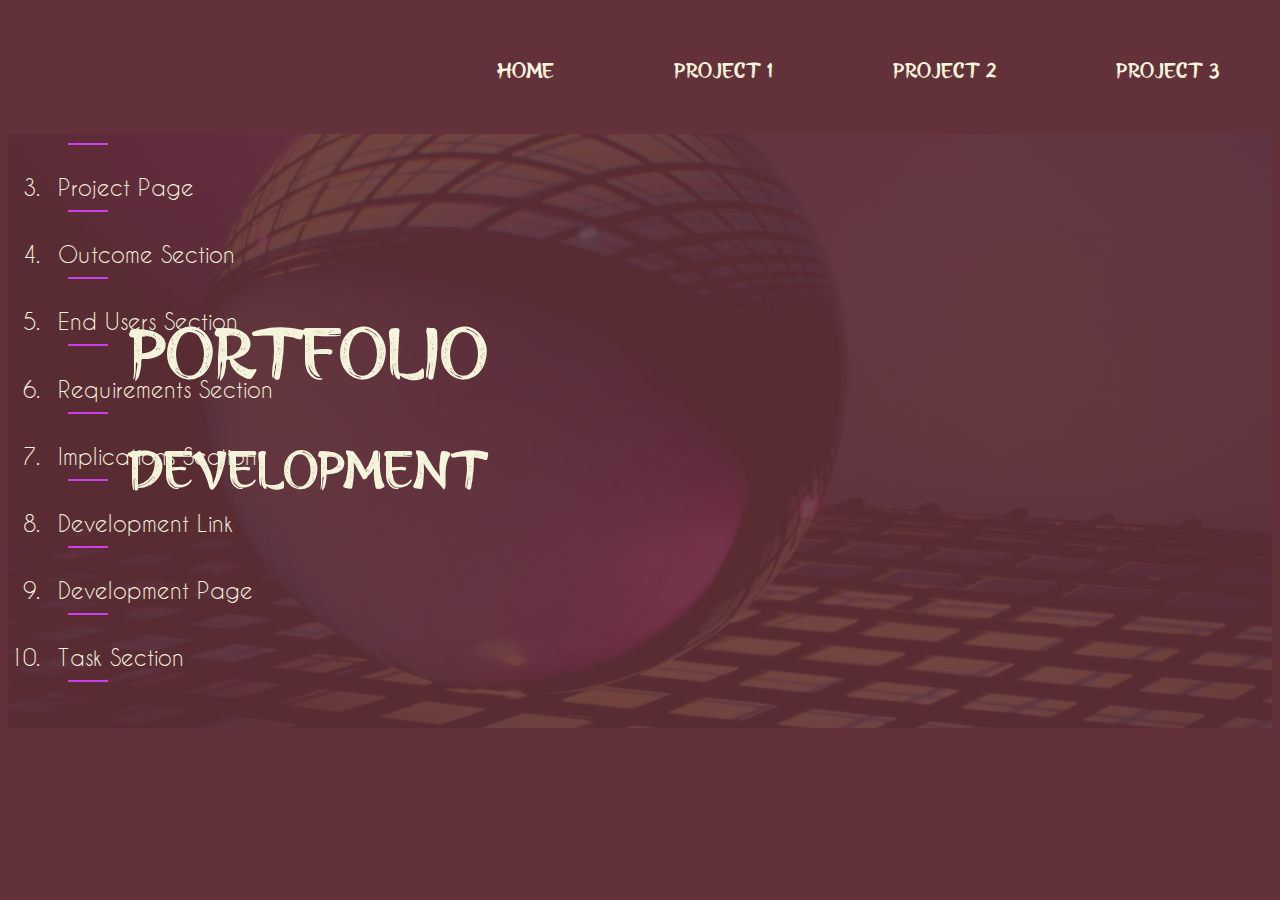
==== project1-development.html @ ae014c59 "new page" ====
<!DOCTYPE html>
<html lang="en">

<head>
    <meta charset="UTF-8">
    <meta name="viewport" content="width=device-width, initial-scale=1.0">
    <title>Project 1</title>
    <link rel="stylesheet" href="style.css"/>
</head>

<body>

    <header>
        <!-- ***** Navigation Bar ***** -->
        <div class="row">
            <nav class="nav" role="navigation">
                <ul class="nav__items">
                    <li class="nav__item"><a href="index.html" class="nav__link">Home</a></li>
                    <li class="nav__item"><a href="project1.html" class="nav__link">Project 1</a></li>
                    <li class="nav__item"><a href="project2.html" class="nav__link">Project 2</a></li>
                    <li class="nav__item"><a href="project3.html" class="nav__link">Project 3</a></li>
                </ul>
            </nav>
        </div>
    </header>

    <main>
        <!-- ***** Title ***** -->

    <div class="header">
        <div class="header__cover">
          <div class="split-box">
  
          <div class="header__text">
            <h1>Portfolio</h1>
            <h2>Development</h2>
          </div>
  
          <!-- ***** Contents ***** -->
  
          <div class="contents">
            <ol>
              <li><a href="#task-1" class="link__text">Wireframing</a></li>
              <li><a href="#task-2" class="link__text">Homepage</a></li>
              <li><a href="#task-3" class="link__text">Project Page</a></li>
              <li><a href="#task-4" class="link__text">Outcome Section</a></li>
              <li><a href="#task-5" class="link__text">End Users Section</a></li>
              <li><a href="#task-3" class="link__text">Requirements Section</a></li>
              <li><a href="#task-4" class="link__text">Implications Section</a></li>
              <li><a href="#task-5" class="link__text">Development Link</a></li>
              <li><a href="#task-5" class="link__text">Development Page</a></li>
              <li><a href="#task-5" class="link__text">Task Section</a></li>
            </ol>
          </div>
  
        </div>
        </div>
      </div>
    </main>


</body>

</html>
---- style.css ----
/* --------------------------------------- */
/* ----- Global Variables ----- */
/* --------------------------------------- */
:root {
    /* ----- font sizes ----- */
    --font-size-small: 18px;
    --font-size-normal: 22px;
    --font-size-medium: 28px;
    --font-size-medium-1: 36px;
    --font-size-large: 55px;
    --font-size-huge: 75px;

    /* ----- colours ----- */
    --primary: rgb(99,49,58);
    --primary-transparent: rgba(99,49,58, 0.9);
    --secondary: rgb(203, 64, 234);
    --text-colour: beige;

    --border-light: 1px solid beige;

    /* ----- padding ----- */
    --padding-small: 10px;
    --padding-normal: 20px;
    --padding-medium: 40px;
    --padding-huge: 80px;

    /* ----- container sizes ----- */
    --container-max-width: 1180px;
    --container-normal-width: 800px;
    --container-medium-width: 700px; 
    --container-small-width: 500px;
}

/* --------------------------------------- */
/* ----- Fonts ----- */
/* --------------------------------------- */

@font-face {
    font-family: 'Hiromisake';
    font-style: normal;
    font-weight: 1000;
    src: url('./fonts/HIROMISAKE.ttf');
}

@font-face {
    font-family: 'CaviarDreams';
    font-style: normal;
    font-weight: 1000;
    src: url('./fonts/CaviarDreams.ttf');
}

/* --------------------------------------- */
/* ----- Basic Setup ----- */
/* --------------------------------------- */

html {
    scroll-behavior: smooth;
}

body {
    background: var(--primary);
    color: var(--text-colour);
    font-family: 'CaviarDreams';
    font-size: var(--font-size-normal);
}

h1, h2, h3, header {
    font-family: 'Hiromisake';
}

h1 {
    font-size: var(--font-size-huge);
}

h2 {
    font-size: var(--font-size-large);
}

h3 {
    font-size: var(--font-size-medium-1);
}

header {
    position: fixed;
    left: 0;
    right: 0;
    font-size: var(--font-size-normal);
    background: var(--primary);
    z-index: 2;
}

section::after {
    content: '';
    display: block;
    height: 1px;
    background: var(--text-colour);
    margin: var(--padding-huge);
}

img {
    max-width: 100%;
    object-fit: contain;
}

/* --------------------------------------- */
/* ----- Buttons and Links ----- */
/* --------------------------------------- */

a {
    color: var(--secondary);
    transition: all .5s;
    outline: 2px solid transparent;
}

.link__text {
    position: relative;
    display: inline-block;
    padding: .6rem;
    color: inherit;
    text-decoration: none;
}

.link__text::after {
content: '';
display: block;
height: 2px;
width: var(--padding-medium);
background: var(--secondary);
margin: var(--padding-small);
}

.link__text:hover {
    color: var(--secondary);
    transform: scale(1.2);
}

/* --------------------------------------- */
/* ----- Navigation ----- */
/* --------------------------------------- */

.row {
    max-width: var(--container-max-width);
    margin: 0 auto;
}

.nav {  
    display: flex;
    justify-content: flex-end;
    padding: var(--padding-normal) 0;
}

.nav__items {
    display: flex;
    list-style: none;
}

.nav__item:not(:last-child) {
    margin-right: 100px;
}

.nav__link {
    position: relative;
    display: inline-block;
    padding: var(--padding-small);
    text-decoration: none;
    color: inherit;
    transition: all 0.5s;
}

.nav__link::after {
    content: '';
    position:absolute;
    bottom: 0;
    left: 0;
    right: 100%;
    display: inline-block;
    height: var(--padding-small);
    background: var(--text-colour);
    transition: all 0.25s;
}

.nav__link:hover {
    color: var(--secondary);
}

.nav__link:hover::after {
    right: 0;
    height: 2px;
    background: var(--secondary);
}

/* --------------------------------------- */
/* ----- Title ----- */
/* --------------------------------------- */

.header {
    background: url('./images/coding-ball.jpg');
    height: 80vh;
    background-size:cover;
    background-position: center;
    background-attachment: fixed; 
}

.header__cover {
    background-color: var(--primary-transparent);
    overflow: hidden;
    height: 100%;
}

.header__text {
    position: absolute;
    top: 30%;
    left: 10%;
}

/* --------------------------------------- */
/* ----- Final Outcome Section ----- */
/* --------------------------------------- */

.final__box {
    display: flex;
    align-items: center;
}

.final__text {
    flex: 0 0 45%;
    margin-right: var(--padding-medium);
}

.final__repo {
    height: var(--font-size-medium);
    width: var(--font-size-medium);
    margin-left: var(--padding-small);
    transition: all .3s;
}

.final__repo:hover {
    transform: scale(1.3);
}
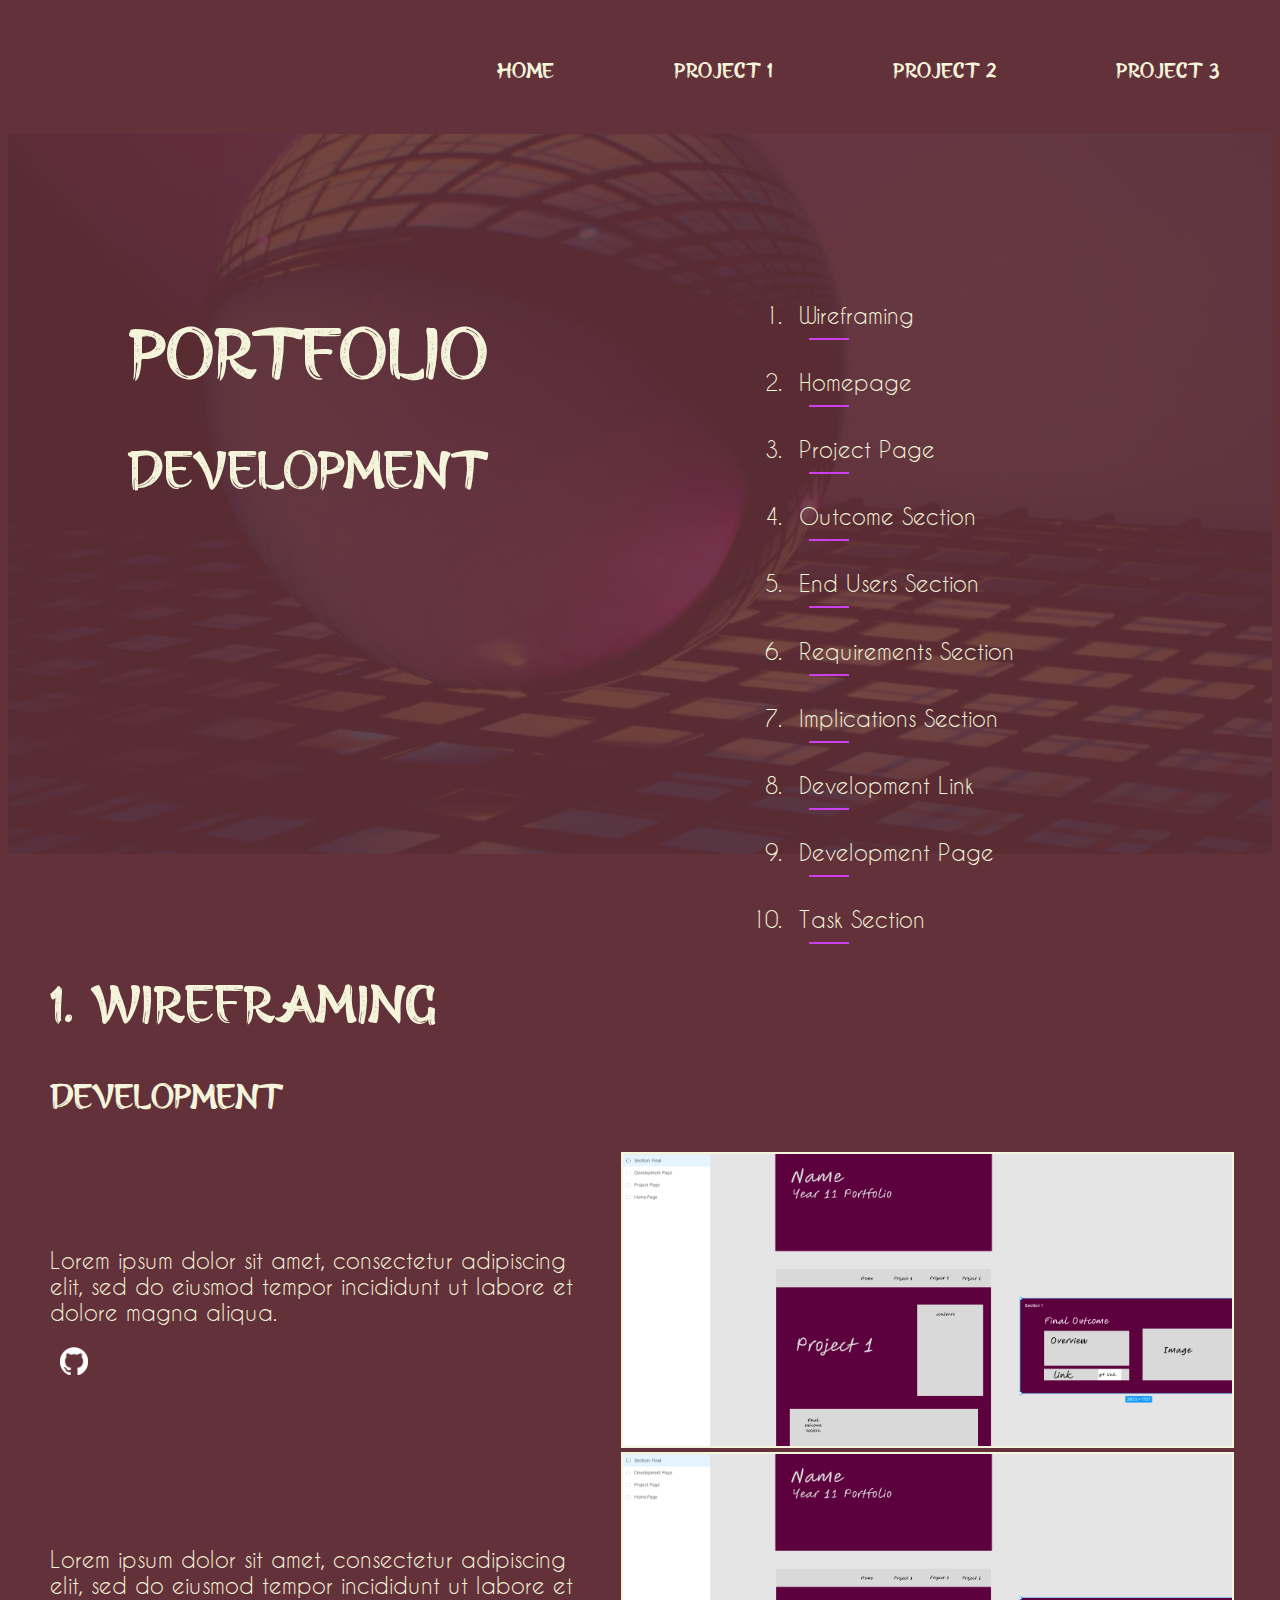
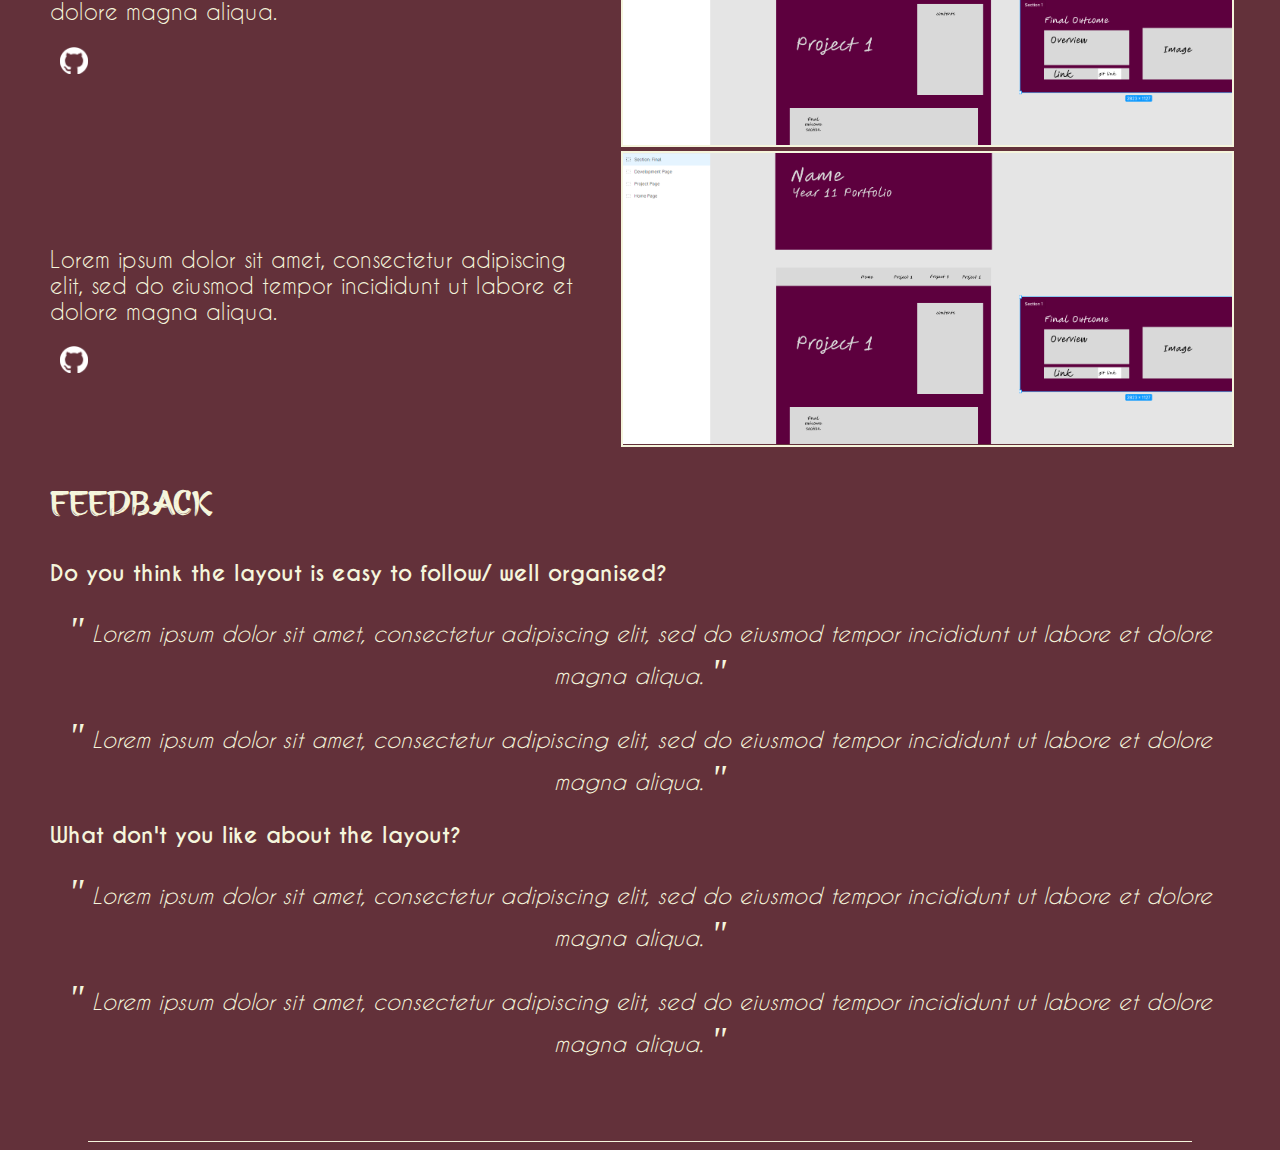
==== commit 37ede908: "task section" ====
--- a/project1-development.html
+++ b/project1-development.html
@@ -2,42 +2,42 @@
 <html lang="en">
 
 <head>
-    <meta charset="UTF-8">
-    <meta name="viewport" content="width=device-width, initial-scale=1.0">
-    <title>Project 1</title>
-    <link rel="stylesheet" href="style.css"/>
+  <meta charset="UTF-8">
+  <meta name="viewport" content="width=device-width, initial-scale=1.0">
+  <title>Project 1</title>
+  <link rel="stylesheet" href="style.css" />
 </head>
 
 <body>
 
-    <header>
-        <!-- ***** Navigation Bar ***** -->
-        <div class="row">
-            <nav class="nav" role="navigation">
-                <ul class="nav__items">
-                    <li class="nav__item"><a href="index.html" class="nav__link">Home</a></li>
-                    <li class="nav__item"><a href="project1.html" class="nav__link">Project 1</a></li>
-                    <li class="nav__item"><a href="project2.html" class="nav__link">Project 2</a></li>
-                    <li class="nav__item"><a href="project3.html" class="nav__link">Project 3</a></li>
-                </ul>
-            </nav>
-        </div>
-    </header>
+  <header>
+    <!-- ***** Navigation Bar ***** -->
+    <div class="row">
+      <nav class="nav" role="navigation">
+        <ul class="nav__items">
+          <li class="nav__item"><a href="index.html" class="nav__link">Home</a></li>
+          <li class="nav__item"><a href="project1.html" class="nav__link">Project 1</a></li>
+          <li class="nav__item"><a href="project2.html" class="nav__link">Project 2</a></li>
+          <li class="nav__item"><a href="project3.html" class="nav__link">Project 3</a></li>
+        </ul>
+      </nav>
+    </div>
+  </header>
 
-    <main>
-        <!-- ***** Title ***** -->
+  <main>
+    <!-- ***** Title ***** -->
 
     <div class="header">
-        <div class="header__cover">
-          <div class="split-box">
-  
+      <div class="header__cover">
+        <div class="split-box">
+
           <div class="header__text">
             <h1>Portfolio</h1>
             <h2>Development</h2>
           </div>
-  
+
           <!-- ***** Contents ***** -->
-  
+
           <div class="contents">
             <ol>
               <li><a href="#task-1" class="link__text">Wireframing</a></li>
@@ -52,11 +52,126 @@
               <li><a href="#task-5" class="link__text">Task Section</a></li>
             </ol>
           </div>
-  
-        </div>
+
         </div>
       </div>
-    </main>
+    </div>
+
+    <!-- ***** Task 1 ***** -->
+
+    <section id="task-1">
+      <div class="row">
+        <h2>1. Wireframing</h2>
+
+        <!-- ***** Development ***** -->
+        <div>
+          <h3>Development</h3>
+
+          <!-- ***** 1 ***** -->
+          <div class="split-box">
+            <div class="left-text">
+              <p>
+                Lorem ipsum dolor sit amet, consectetur adipiscing elit, sed do eiusmod
+                tempor incididunt ut labore et dolore magna aliqua.
+              </p>
+
+              <div>
+                <a href="https://github.com/RScottWSC/11portfolio" title="View Source Code" target="_blank">
+                  <img src="./images/github-mark-white.png" class="link__repo" alt="GitHub">
+                </a>
+              </div>
+            </div>
+
+            <div>
+              <img src="./images/wireframing.png" alt="Project 1" />
+            </div>
+
+          </div>
+
+          <!-- ***** 2 ***** -->
+          <div class="split-box">
+            <div class="left-text">
+              <p>
+                Lorem ipsum dolor sit amet, consectetur adipiscing elit, sed do eiusmod
+                tempor incididunt ut labore et dolore magna aliqua.
+              </p>
+
+              <div>
+                <a href="https://github.com/RScottWSC/11portfolio" title="View Source Code" target="_blank">
+                  <img src="./images/github-mark-white.png" class="link__repo" alt="GitHub">
+                </a>
+              </div>
+            </div>
+
+            <div>
+              <img src="./images/wireframing.png" alt="Project 1" />
+            </div>
+
+          </div>
+
+          <!-- ***** 3 ***** -->
+          <div class="split-box">
+            <div class="left-text">
+              <p>
+                Lorem ipsum dolor sit amet, consectetur adipiscing elit, sed do eiusmod
+                tempor incididunt ut labore et dolore magna aliqua.
+              </p>
+
+              <div>
+                <a href="https://github.com/RScottWSC/11portfolio" title="View Source Code" target="_blank">
+                  <img src="./images/github-mark-white.png" class="link__repo" alt="GitHub">
+                </a>
+              </div>
+            </div>
+
+            <div>
+              <img src="./images/wireframing.png" alt="Project 1" />
+            </div>
+
+          </div>
+
+        </div>
+
+
+        <!-- ***** Feedback ***** -->
+
+        <div>
+          <h3>Feedback</h3>
+
+          <div class="question">
+            <p class="feedback__question">
+              Do you think the layout is easy to follow/ well organised?
+            </p>
+            <p class="feedback__answer">
+              Lorem ipsum dolor sit amet, consectetur adipiscing elit, sed do eiusmod
+              tempor incididunt ut labore et dolore magna aliqua.
+            </p>
+            <p class="feedback__answer">
+              Lorem ipsum dolor sit amet, consectetur adipiscing elit, sed do eiusmod
+              tempor incididunt ut labore et dolore magna aliqua.
+            </p>
+          </div>
+
+          <div class="question">
+            <p class="feedback__question">
+              What don't you like about the layout?
+            </p>
+            <p class="feedback__answer">
+              Lorem ipsum dolor sit amet, consectetur adipiscing elit, sed do eiusmod
+              tempor incididunt ut labore et dolore magna aliqua.
+            </p>
+            <p class="feedback__answer">
+              Lorem ipsum dolor sit amet, consectetur adipiscing elit, sed do eiusmod
+              tempor incididunt ut labore et dolore magna aliqua.
+            </p>
+          </div>
+
+        </div>
+
+      </div>
+    </section>
+
+  </main>
 
 
 </body>
--- a/style.css
+++ b/style.css
@@ -38,15 +38,22 @@
 @font-face {
     font-family: 'Hiromisake';
     font-style: normal;
-    font-weight: 1000;
+    font-weight: 900;
     src: url('./fonts/HIROMISAKE.ttf');
 }
 
 @font-face {
     font-family: 'CaviarDreams';
     font-style: normal;
+    font-weight: 100;
+    src: url('./fonts/CaviarDreams.ttf');
+}
+
+@font-face {
+    font-family: 'CaviarDreamsBold';
+    font-style: bold;
     font-weight: 1000;
-    src: url('./fonts/CaviarDreams.ttf');
+    src: url('./fonts/CaviarDreams_Bold.ttf');
 }
 
 /* --------------------------------------- */
@@ -81,7 +88,6 @@
 }
 
 header {
-    position: fixed;
     left: 0;
     right: 0;
     font-size: var(--font-size-normal);
@@ -89,17 +95,12 @@
     z-index: 2;
 }
 
-section::after {
-    content: '';
-    display: block;
-    height: 1px;
-    background: var(--text-colour);
-    margin: var(--padding-huge);
-}
+
 
 img {
     max-width: 100%;
     object-fit: contain;
+    border: 2px solid var(--text-colour);
 }
 
 /* --------------------------------------- */
@@ -132,6 +133,18 @@
 .link__text:hover {
     color: var(--secondary);
     transform: scale(1.2);
+}
+
+.link__repo {
+    height: var(--font-size-medium);
+    width: var(--font-size-medium);
+    margin-left: var(--padding-small);
+    transition: all .3s;
+    border: none;
+}
+
+.link__repo:hover {
+    transform: scale(1.3);
 }
 
 /* --------------------------------------- */
@@ -213,27 +226,69 @@
     left: 10%;
 }
 
-/* --------------------------------------- */
-/* ----- Final Outcome Section ----- */
-/* --------------------------------------- */
-
-.final__box {
+.contents {
+    position: absolute;
+    top: 30%;
+    right: 20%;
+    list-style: none;
+}
+
+/* --------------------------------------- */
+/* ----- Sections ----- */
+/* --------------------------------------- */
+
+section{
+    padding-top: var(--padding-huge);
+}
+
+section::after {
+    content: '';
+    display: block;
+    height: 1px;
+    background: var(--text-colour);
+    margin-left: var(--padding-huge);
+    margin-right: var(--padding-huge);
+    margin-top: var(--padding-huge);
+}
+
+.split-box {
     display: flex;
     align-items: center;
 }
 
-.final__text {
+.left-text {
     flex: 0 0 45%;
     margin-right: var(--padding-medium);
 }
 
-.final__repo {
-    height: var(--font-size-medium);
-    width: var(--font-size-medium);
-    margin-left: var(--padding-small);
-    transition: all .3s;
-}
-
-.final__repo:hover {
-    transform: scale(1.3);
+
+/* ----- Implications ----- */
+
+.implications__content {
+    justify-content: space-between;
+    margin-right: 10%;
+}
+
+/* ----- Feedback ----- */
+
+.feedback__question {
+    font-family: 'CaviarDreamsBold';
+}
+
+.feedback__answer {
+    font-style: italic;
+    text-align: center;
+}
+
+.feedback__answer::before  {
+    content: "\"";
+    font-family: 'Hiromisake';
+    font-size: var(--font-size-medium-1);
+    
+}
+
+.feedback__answer::after {
+    content: "\"";
+    font-family: 'Hiromisake';
+    font-size: var(--font-size-medium-1);
 }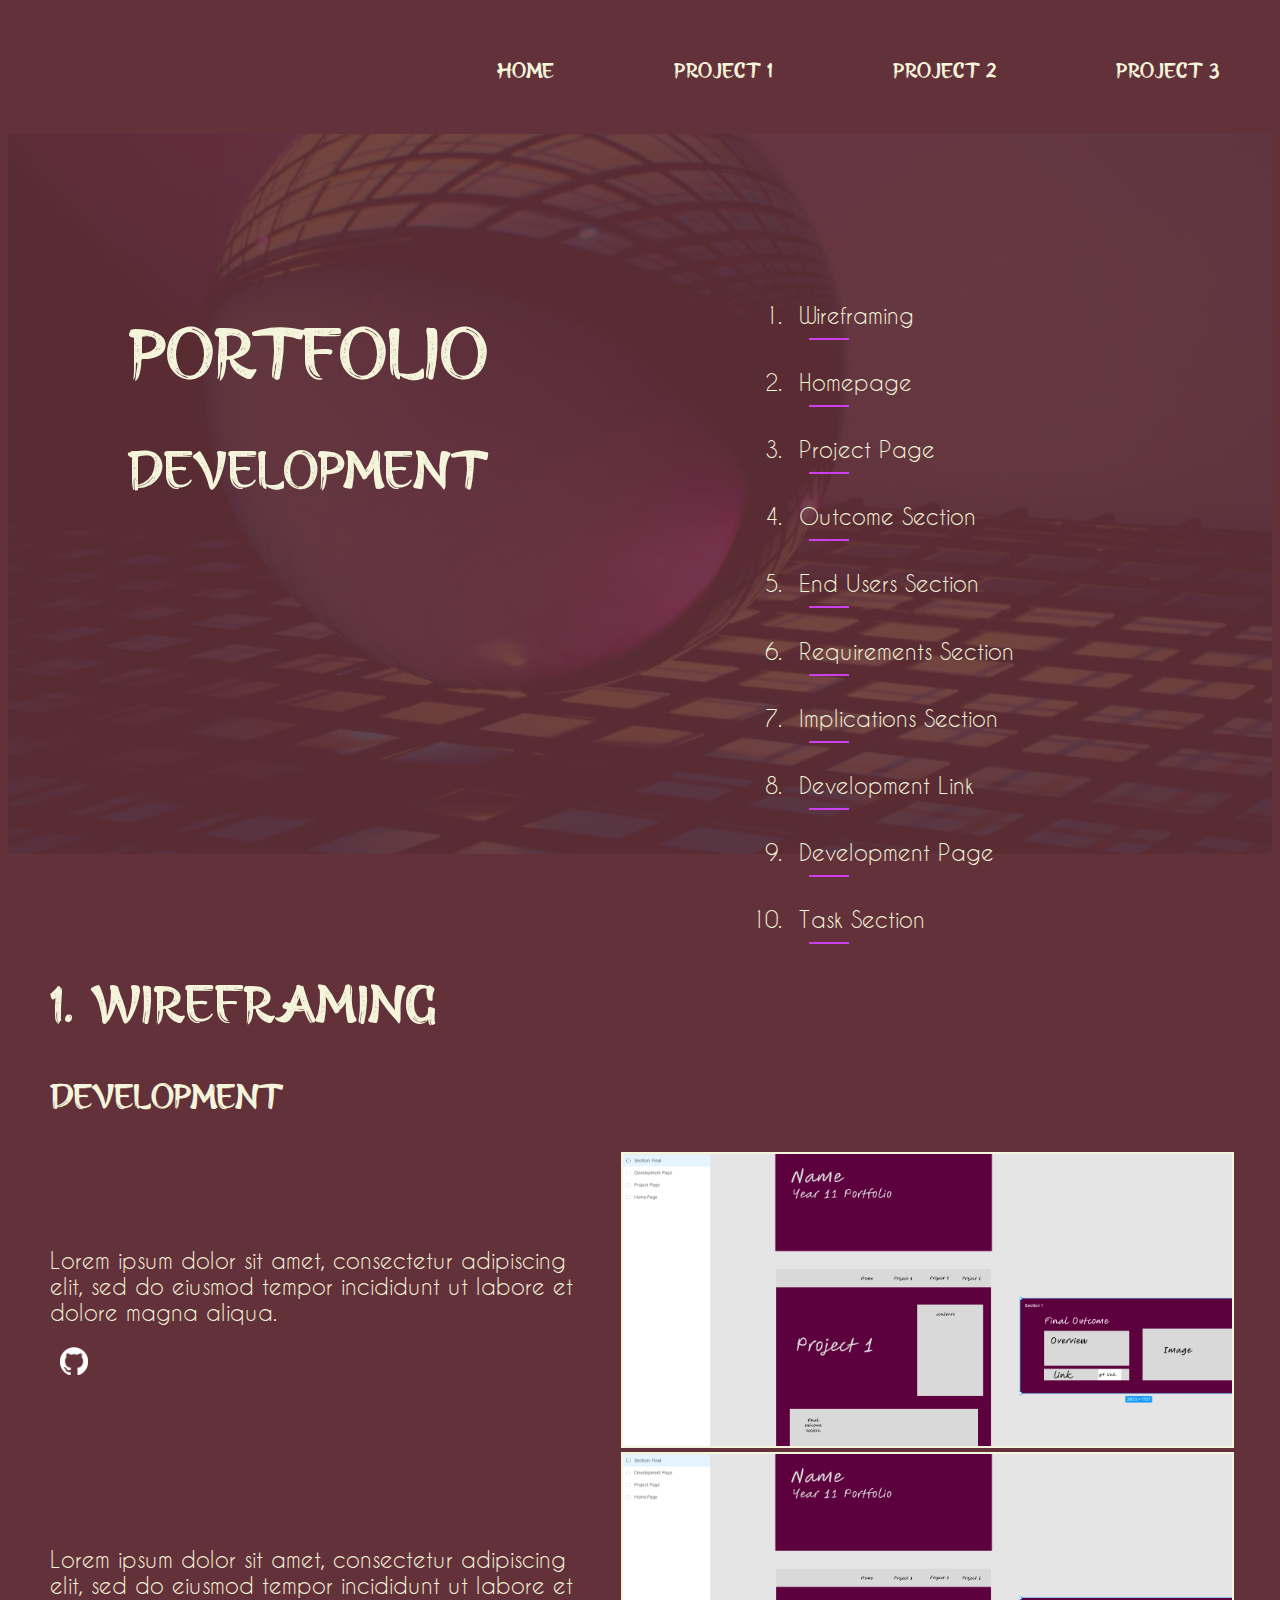
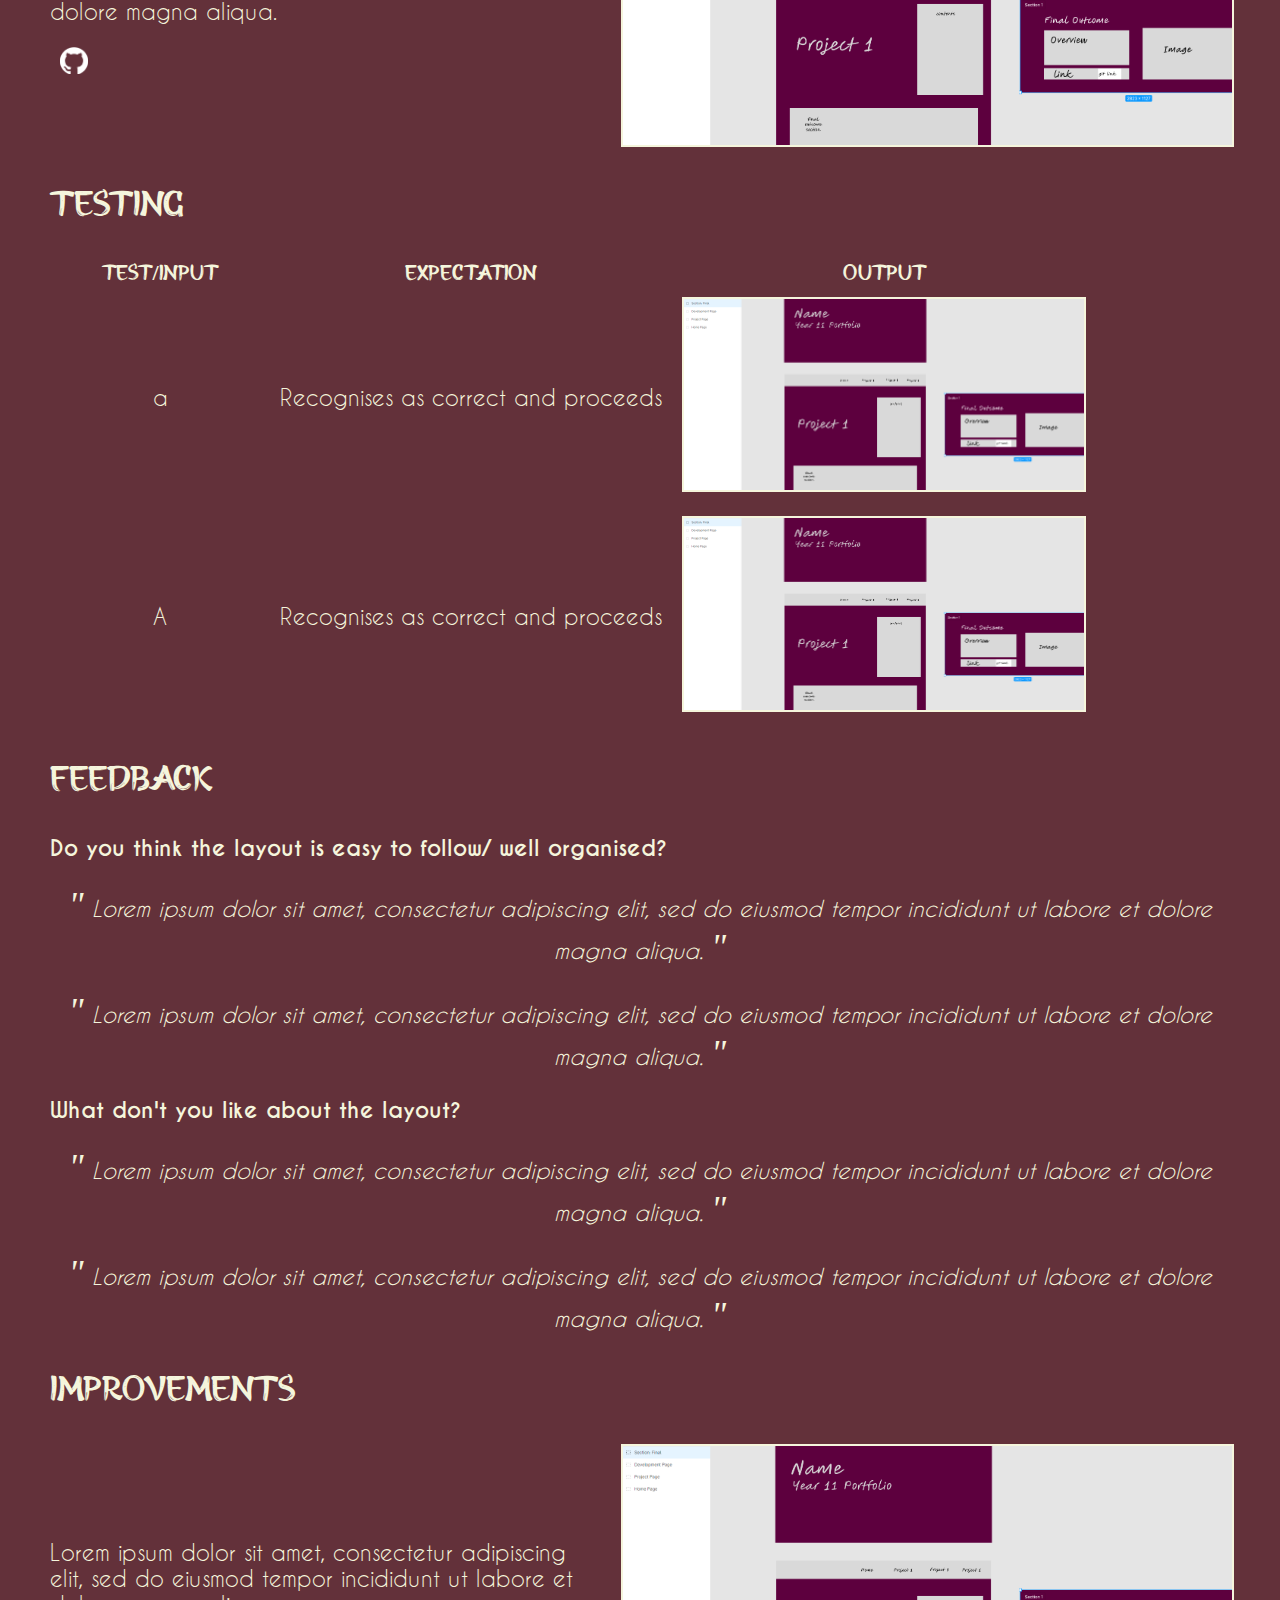
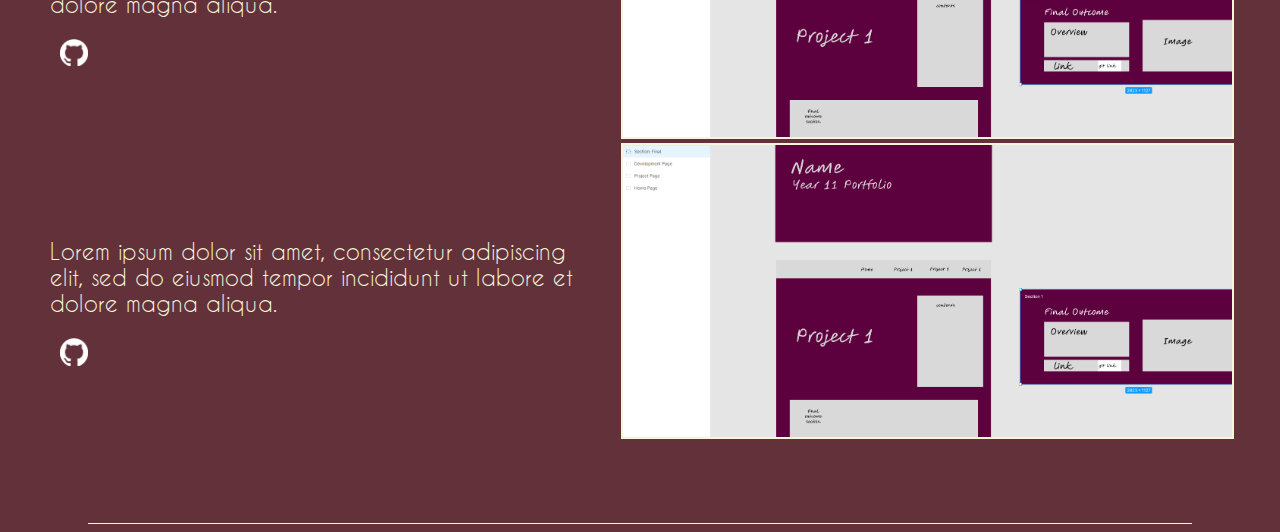
==== commit 1e1354fb: "update development page" ====
--- a/project1-development.html
+++ b/project1-development.html
@@ -109,29 +109,36 @@
 
           </div>
 
-          <!-- ***** 3 ***** -->
-          <div class="split-box">
-            <div class="left-text">
-              <p>
-                Lorem ipsum dolor sit amet, consectetur adipiscing elit, sed do eiusmod
-                tempor incididunt ut labore et dolore magna aliqua.
-              </p>
-
-              <div>
-                <a href="https://github.com/RScottWSC/11portfolio" title="View Source Code" target="_blank">
-                  <img src="./images/github-mark-white.png" class="link__repo" alt="GitHub">
-                </a>
-              </div>
-            </div>
-
-            <div>
-              <img src="./images/wireframing.png" alt="Project 1" />
-            </div>
-
-          </div>
-
-        </div>
-
+        </div>
+
+        <!-- ***** Testing ***** -->
+        <div>
+          <h3>Testing</h3>
+
+          <table>
+            <thead>
+              <tr>
+                <th>Test/Input</th>
+                <th>Expectation</th>
+                <th>Output</th>
+              </tr>
+            </thead>
+           
+            <tr>
+              <td>a</td>
+              <td>Recognises as correct and proceeds</td>
+              <td><img class="output" src="./images/wireframing.png" alt="Project 1" /></td>
+            </tr>
+
+            <tr>
+              <td>A</td>
+              <td>Recognises as correct and proceeds</td>
+              <td><img class="output" src="./images/wireframing.png" alt="Project 1" /></td>
+            </tr>
+          </table>
+
+          
+        </div>
 
         <!-- ***** Feedback ***** -->
 
@@ -166,9 +173,59 @@
             </p>
           </div>
 
-        </div>
-
-      </div>
+
+        </div>
+
+        <!-- ***** Improvements ***** -->
+
+        <div>
+          <h3>Improvements</h3>
+
+          <!-- ***** 1 ***** -->
+          <div class="split-box">
+            <div class="left-text">
+              <p>
+                Lorem ipsum dolor sit amet, consectetur adipiscing elit, sed do eiusmod
+                tempor incididunt ut labore et dolore magna aliqua.
+              </p>
+
+              <div>
+                <a href="https://github.com/RScottWSC/11portfolio" title="View Source Code" target="_blank">
+                  <img src="./images/github-mark-white.png" class="link__repo" alt="GitHub">
+                </a>
+              </div>
+            </div>
+
+            <div>
+              <img src="./images/wireframing.png" alt="Project 1" />
+            </div>
+
+          </div>
+
+          <!-- ***** 2 ***** -->
+          <div class="split-box">
+            <div class="left-text">
+              <p>
+                Lorem ipsum dolor sit amet, consectetur adipiscing elit, sed do eiusmod
+                tempor incididunt ut labore et dolore magna aliqua.
+              </p>
+
+              <div>
+                <a href="https://github.com/RScottWSC/11portfolio" title="View Source Code" target="_blank">
+                  <img src="./images/github-mark-white.png" class="link__repo" alt="GitHub">
+                </a>
+              </div>
+            </div>
+
+            <div>
+              <img src="./images/wireframing.png" alt="Project 1" />
+            </div>
+
+          </div>
+
+
+
+        </div>
     </section>
 
   </main>
--- a/style.css
+++ b/style.css
@@ -234,6 +234,27 @@
 }
 
 /* --------------------------------------- */
+/* ----- Tables ----- */
+/* --------------------------------------- */
+table {
+    border-collapse: collapse;
+}
+
+td{
+    min-width: 200px;
+    text-align: center;
+    padding: var(--padding-small);
+}
+
+.output {
+    max-width: 400px;
+}
+
+thead {
+    font-family: 'Hiromisake';
+}
+
+/* --------------------------------------- */
 /* ----- Sections ----- */
 /* --------------------------------------- */
 
@@ -261,6 +282,11 @@
     margin-right: var(--padding-medium);
 }
 
+.right-text {
+    flex: 0 0 45%;
+    margin-left: var(--padding-medium);
+}
+
 
 /* ----- Implications ----- */
 
@@ -291,4 +317,4 @@
     content: "\"";
     font-family: 'Hiromisake';
     font-size: var(--font-size-medium-1);
-}+}
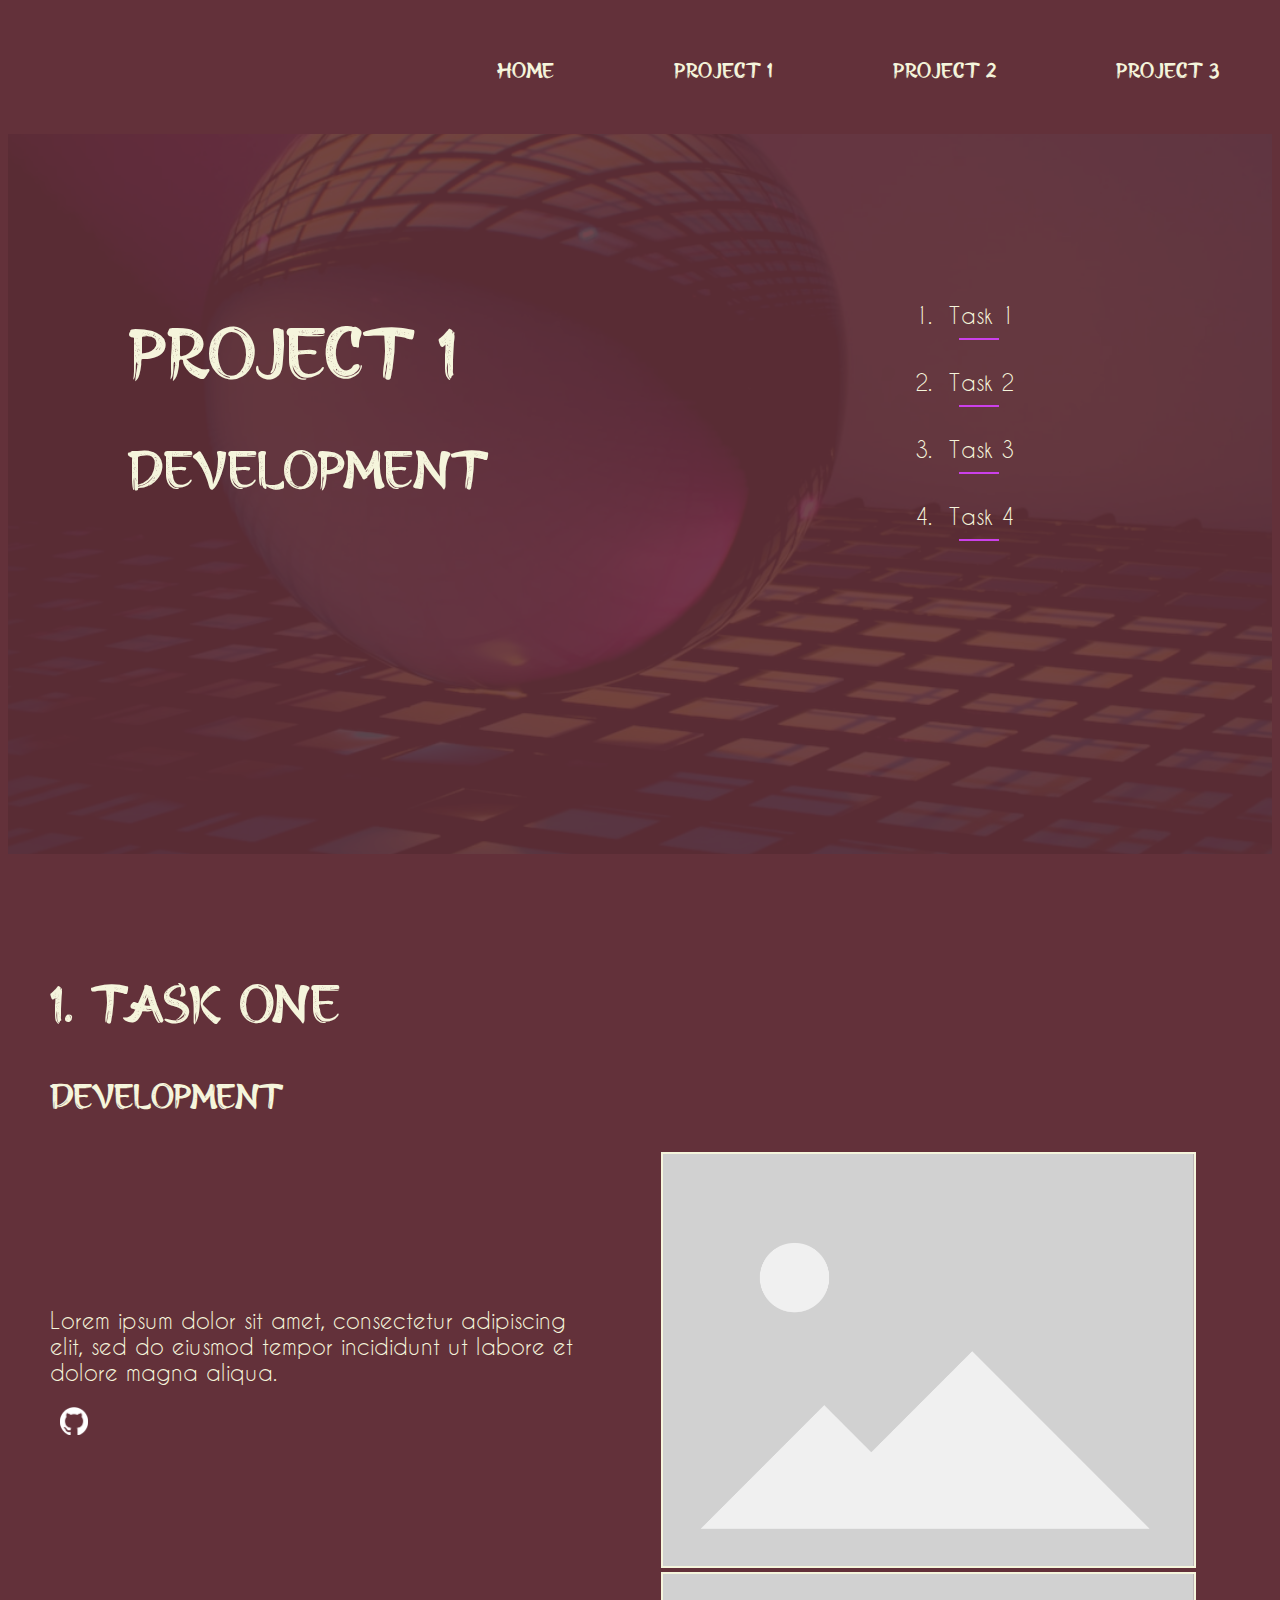
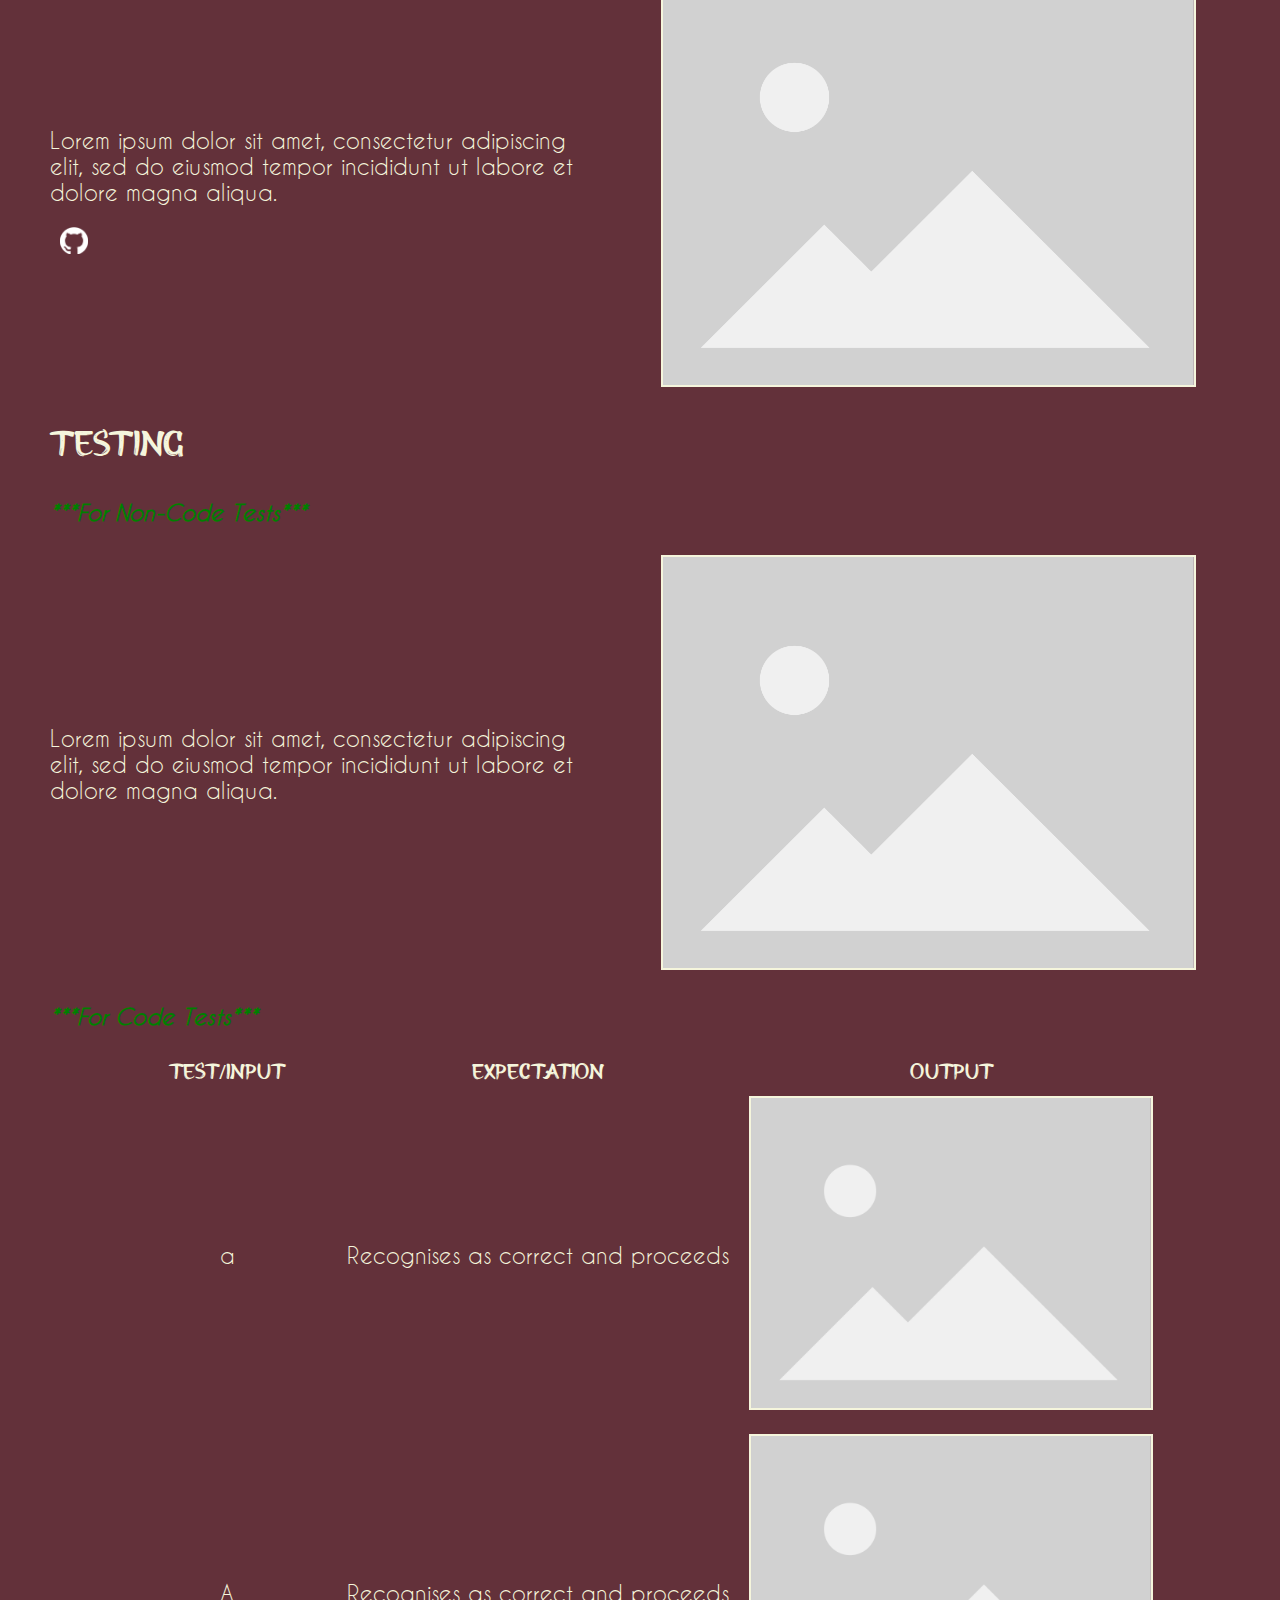
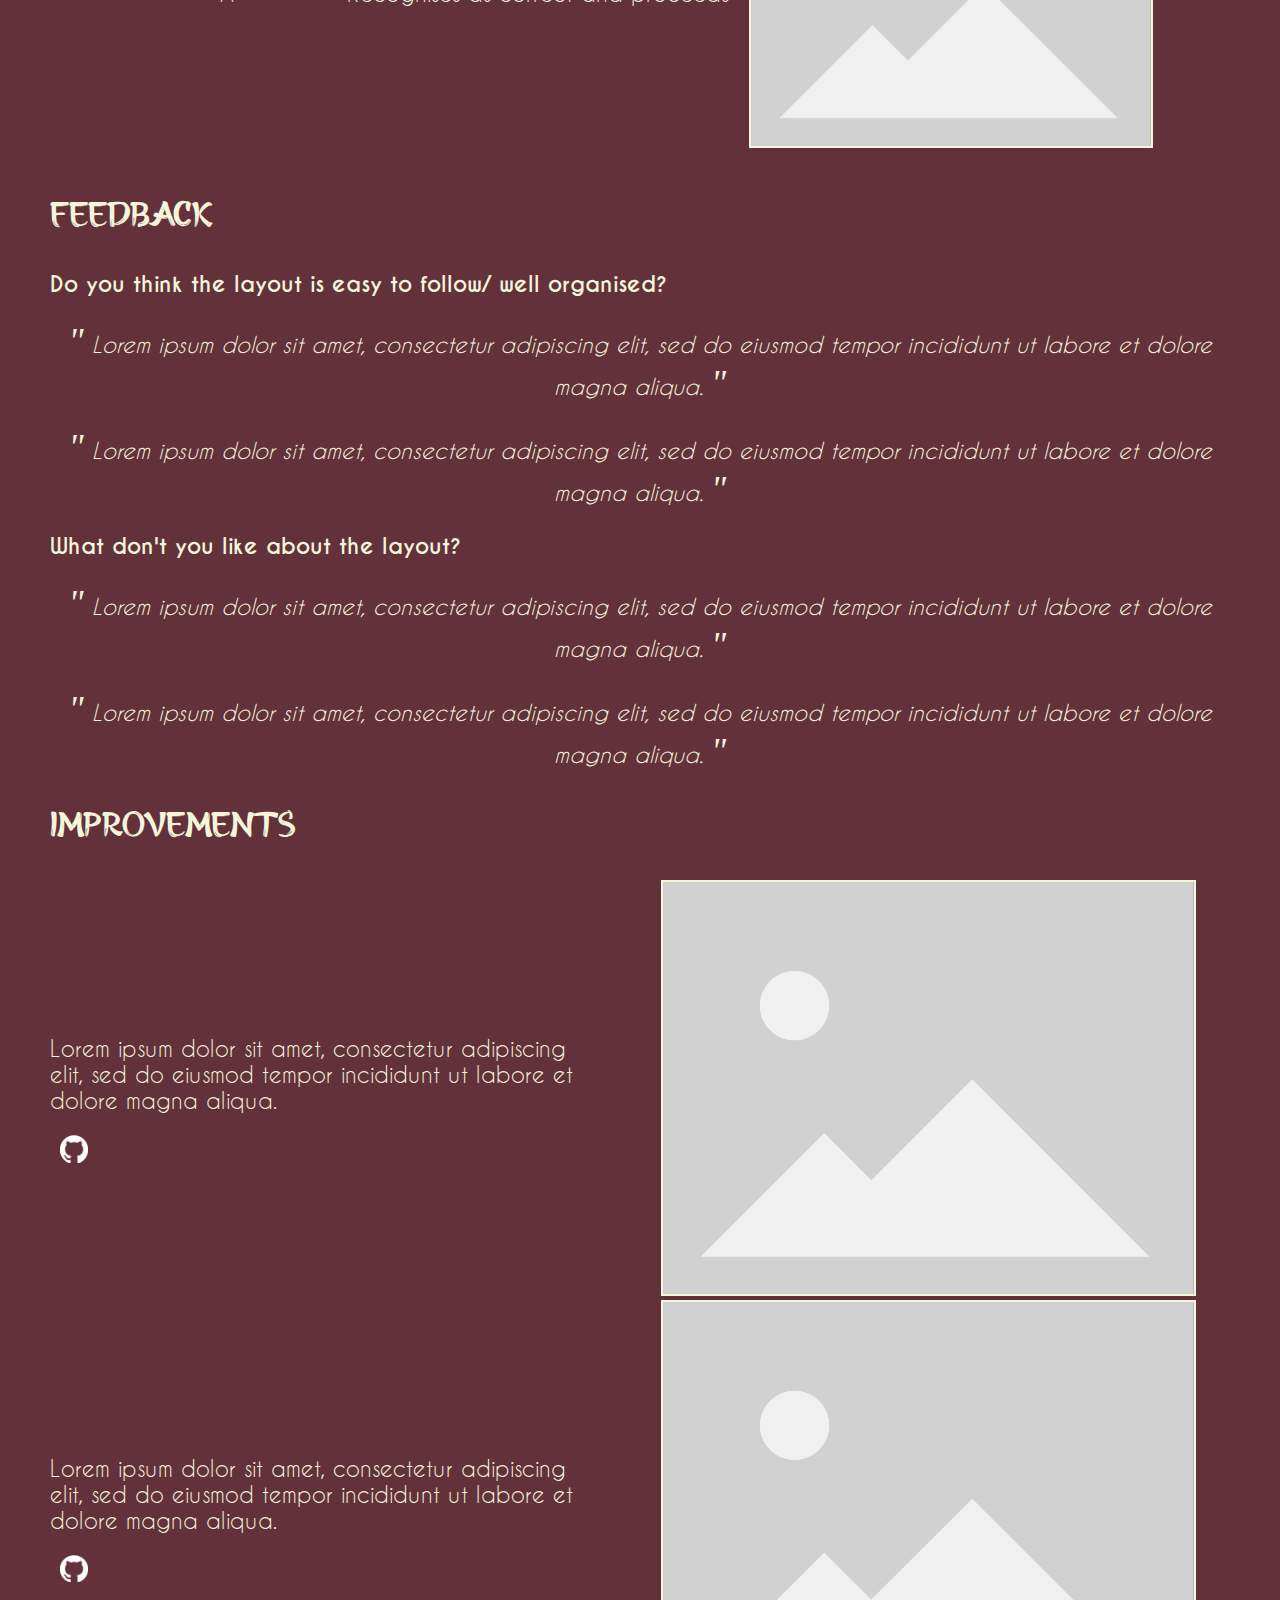
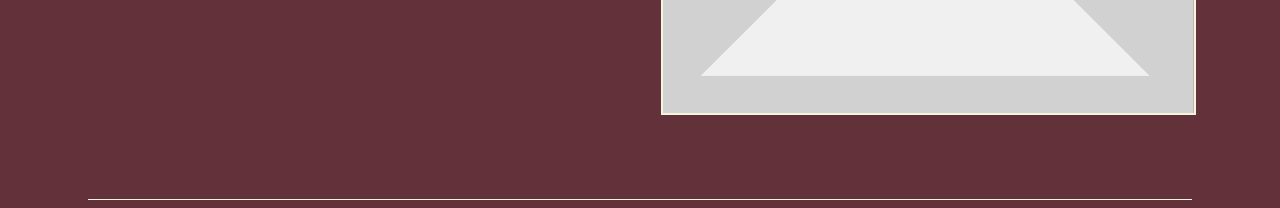
==== commit d796247b: "Generalised first project" ====
--- a/project1-development.html
+++ b/project1-development.html
@@ -32,7 +32,7 @@
         <div class="split-box">
 
           <div class="header__text">
-            <h1>Portfolio</h1>
+            <h1>Project 1</h1>
             <h2>Development</h2>
           </div>
 
@@ -40,16 +40,10 @@
 
           <div class="contents">
             <ol>
-              <li><a href="#task-1" class="link__text">Wireframing</a></li>
-              <li><a href="#task-2" class="link__text">Homepage</a></li>
-              <li><a href="#task-3" class="link__text">Project Page</a></li>
-              <li><a href="#task-4" class="link__text">Outcome Section</a></li>
-              <li><a href="#task-5" class="link__text">End Users Section</a></li>
-              <li><a href="#task-3" class="link__text">Requirements Section</a></li>
-              <li><a href="#task-4" class="link__text">Implications Section</a></li>
-              <li><a href="#task-5" class="link__text">Development Link</a></li>
-              <li><a href="#task-5" class="link__text">Development Page</a></li>
-              <li><a href="#task-5" class="link__text">Task Section</a></li>
+              <li><a href="#task-1" class="link__text">Task 1</a></li>
+              <li><a href="#task-2" class="link__text">Task 2</a></li>
+              <li><a href="#task-3" class="link__text">Task 3</a></li>
+              <li><a href="#task-4" class="link__text">Task 4</a></li>
             </ol>
           </div>
 
@@ -61,7 +55,7 @@
 
     <section id="task-1">
       <div class="row">
-        <h2>1. Wireframing</h2>
+        <h2>1. Task One</h2>
 
         <!-- ***** Development ***** -->
         <div>
@@ -82,8 +76,8 @@
               </div>
             </div>
 
-            <div>
-              <img src="./images/wireframing.png" alt="Project 1" />
+            <div class="right-text">
+              <img src="./images/placeholder.png" alt="Project 1" />
             </div>
 
           </div>
@@ -103,8 +97,8 @@
               </div>
             </div>
 
-            <div>
-              <img src="./images/wireframing.png" alt="Project 1" />
+            <div class="right-text">
+              <img src="./images/placeholder.png" alt="Project 1" />
             </div>
 
           </div>
@@ -114,7 +108,24 @@
         <!-- ***** Testing ***** -->
         <div>
           <h3>Testing</h3>
-
+<!-- ***** Non-Code ***** -->
+          <h4 style="font-style: italic; color: green;">***For Non-Code Tests***</h4>
+          <div class="split-box">
+            <div class="left-text">
+              <p>
+                Lorem ipsum dolor sit amet, consectetur adipiscing elit, sed do eiusmod
+                tempor incididunt ut labore et dolore magna aliqua.
+              </p>
+            </div>
+
+            <div class="right-text">
+              <img src="./images/placeholder.png" alt="Project 1" />
+            </div>
+
+          </div>
+
+          <!-- ***** Code ***** -->
+          <h4 style="font-style: italic; color: green;">***For Code Tests***</h4>
           <table>
             <thead>
               <tr>
@@ -127,13 +138,13 @@
             <tr>
               <td>a</td>
               <td>Recognises as correct and proceeds</td>
-              <td><img class="output" src="./images/wireframing.png" alt="Project 1" /></td>
+              <td><img class="output" src="./images/placeholder.png" alt="Project 1" /></td>
             </tr>
 
             <tr>
               <td>A</td>
               <td>Recognises as correct and proceeds</td>
-              <td><img class="output" src="./images/wireframing.png" alt="Project 1" /></td>
+              <td><img class="output" src="./images/placeholder.png" alt="Project 1" /></td>
             </tr>
           </table>
 
@@ -196,8 +207,8 @@
               </div>
             </div>
 
-            <div>
-              <img src="./images/wireframing.png" alt="Project 1" />
+            <div class="right-text">
+              <img src="./images/placeholder.png" alt="Project 1" />
             </div>
 
           </div>
@@ -217,8 +228,8 @@
               </div>
             </div>
 
-            <div>
-              <img src="./images/wireframing.png" alt="Project 1" />
+            <div class="right-text">
+              <img src="./images/placeholder.png" alt="Project 1" />
             </div>
 
           </div>
--- a/style.css
+++ b/style.css
@@ -3,7 +3,7 @@
 /* --------------------------------------- */
 :root {
     /* ----- font sizes ----- */
-    --font-size-small: 18px;
+    --font-size-small: 16px;
     --font-size-normal: 22px;
     --font-size-medium: 28px;
     --font-size-medium-1: 36px;
@@ -101,6 +101,7 @@
     max-width: 100%;
     object-fit: contain;
     border: 2px solid var(--text-colour);
+    margin: auto;
 }
 
 /* --------------------------------------- */
@@ -238,6 +239,7 @@
 /* --------------------------------------- */
 table {
     border-collapse: collapse;
+    margin: auto;
 }
 
 td{
@@ -260,6 +262,8 @@
 
 section{
     padding-top: var(--padding-huge);
+    margin: auto;
+    align-items: center;
 }
 
 section::after {
@@ -275,6 +279,7 @@
 .split-box {
     display: flex;
     align-items: center;
+    
 }
 
 .left-text {
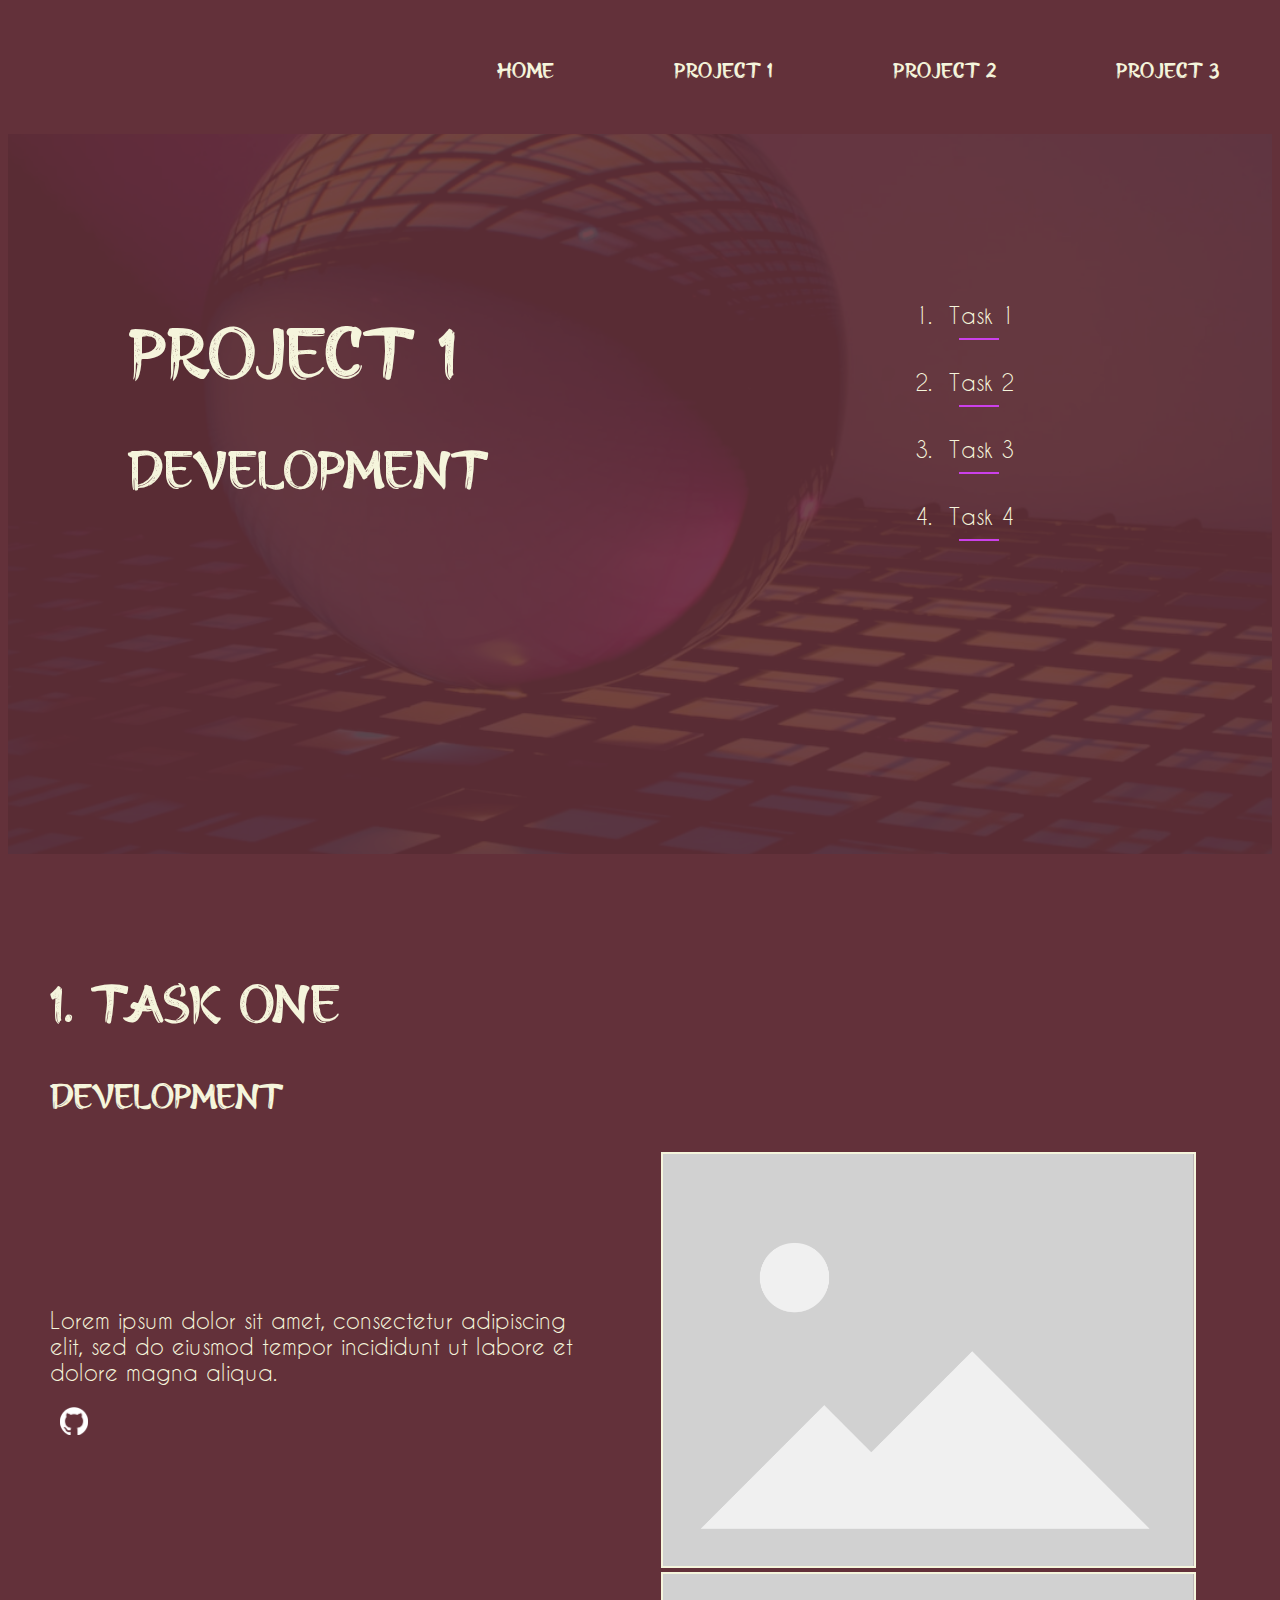
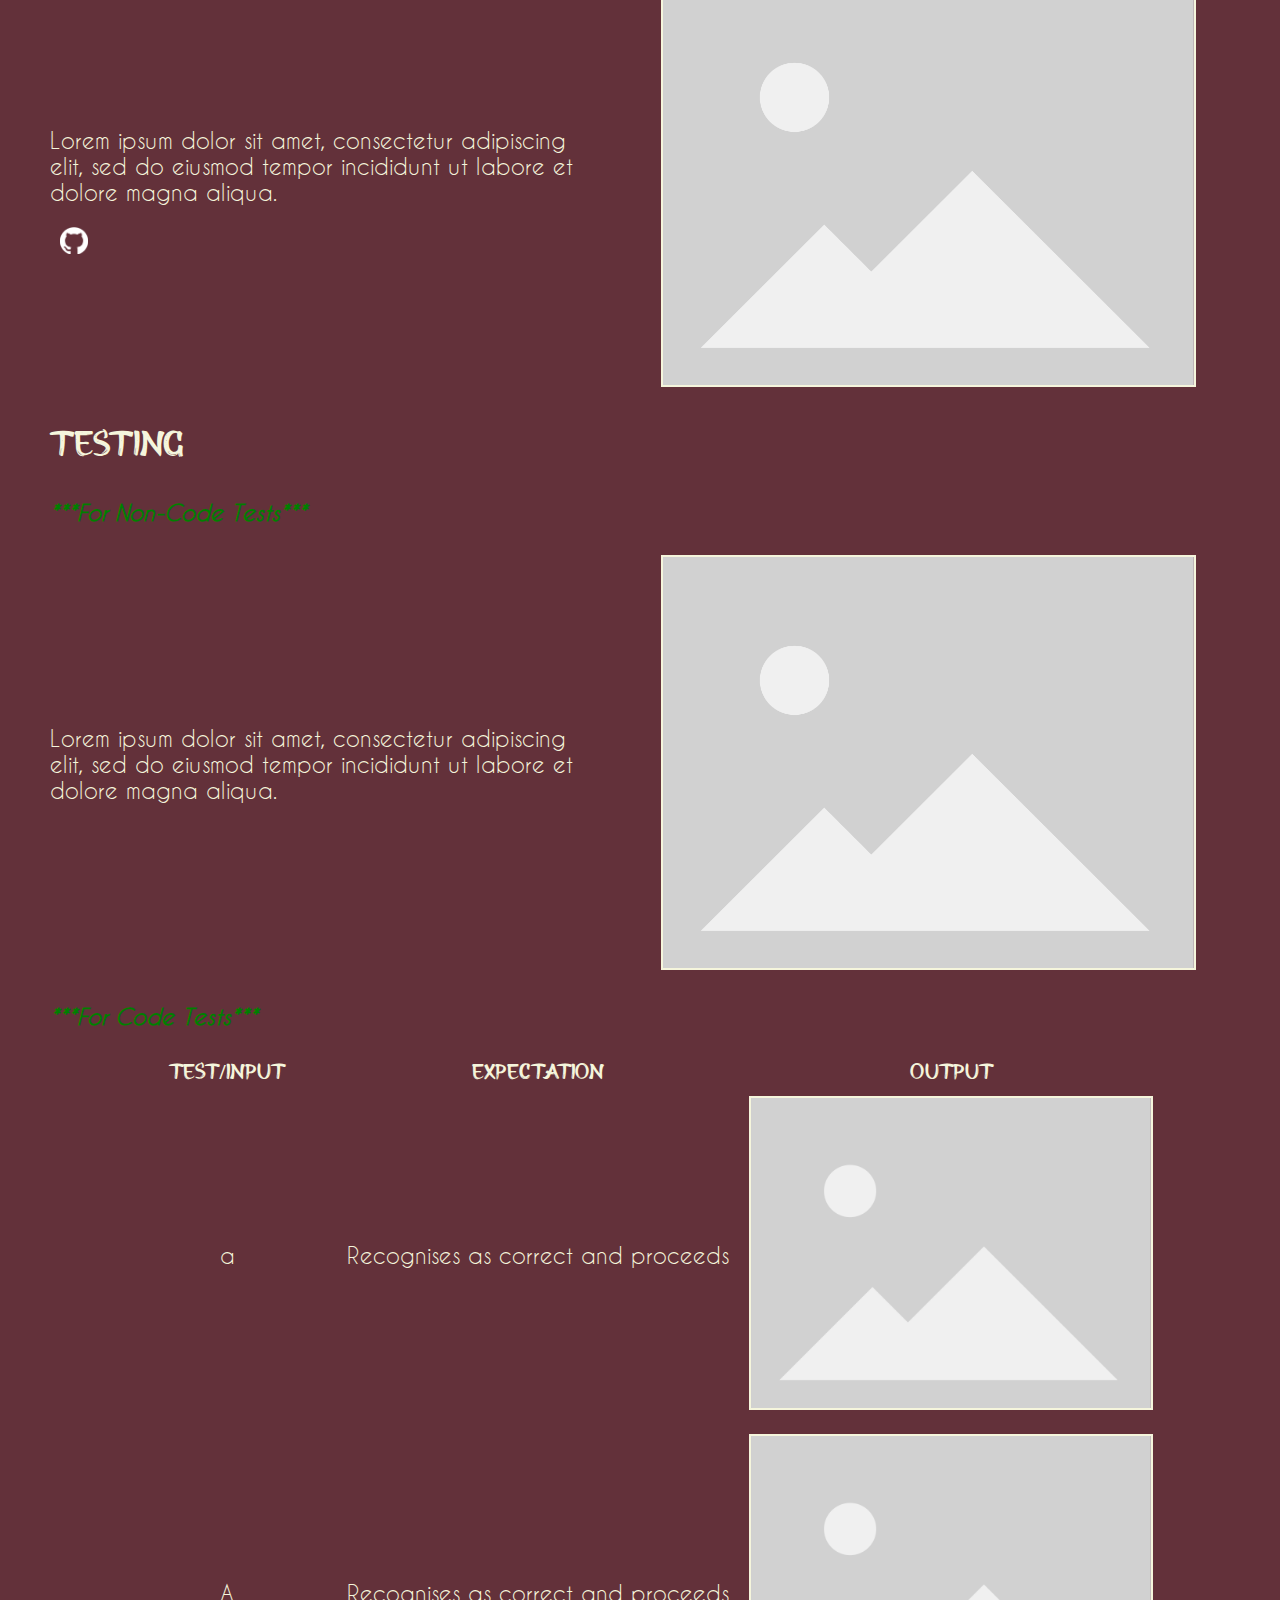
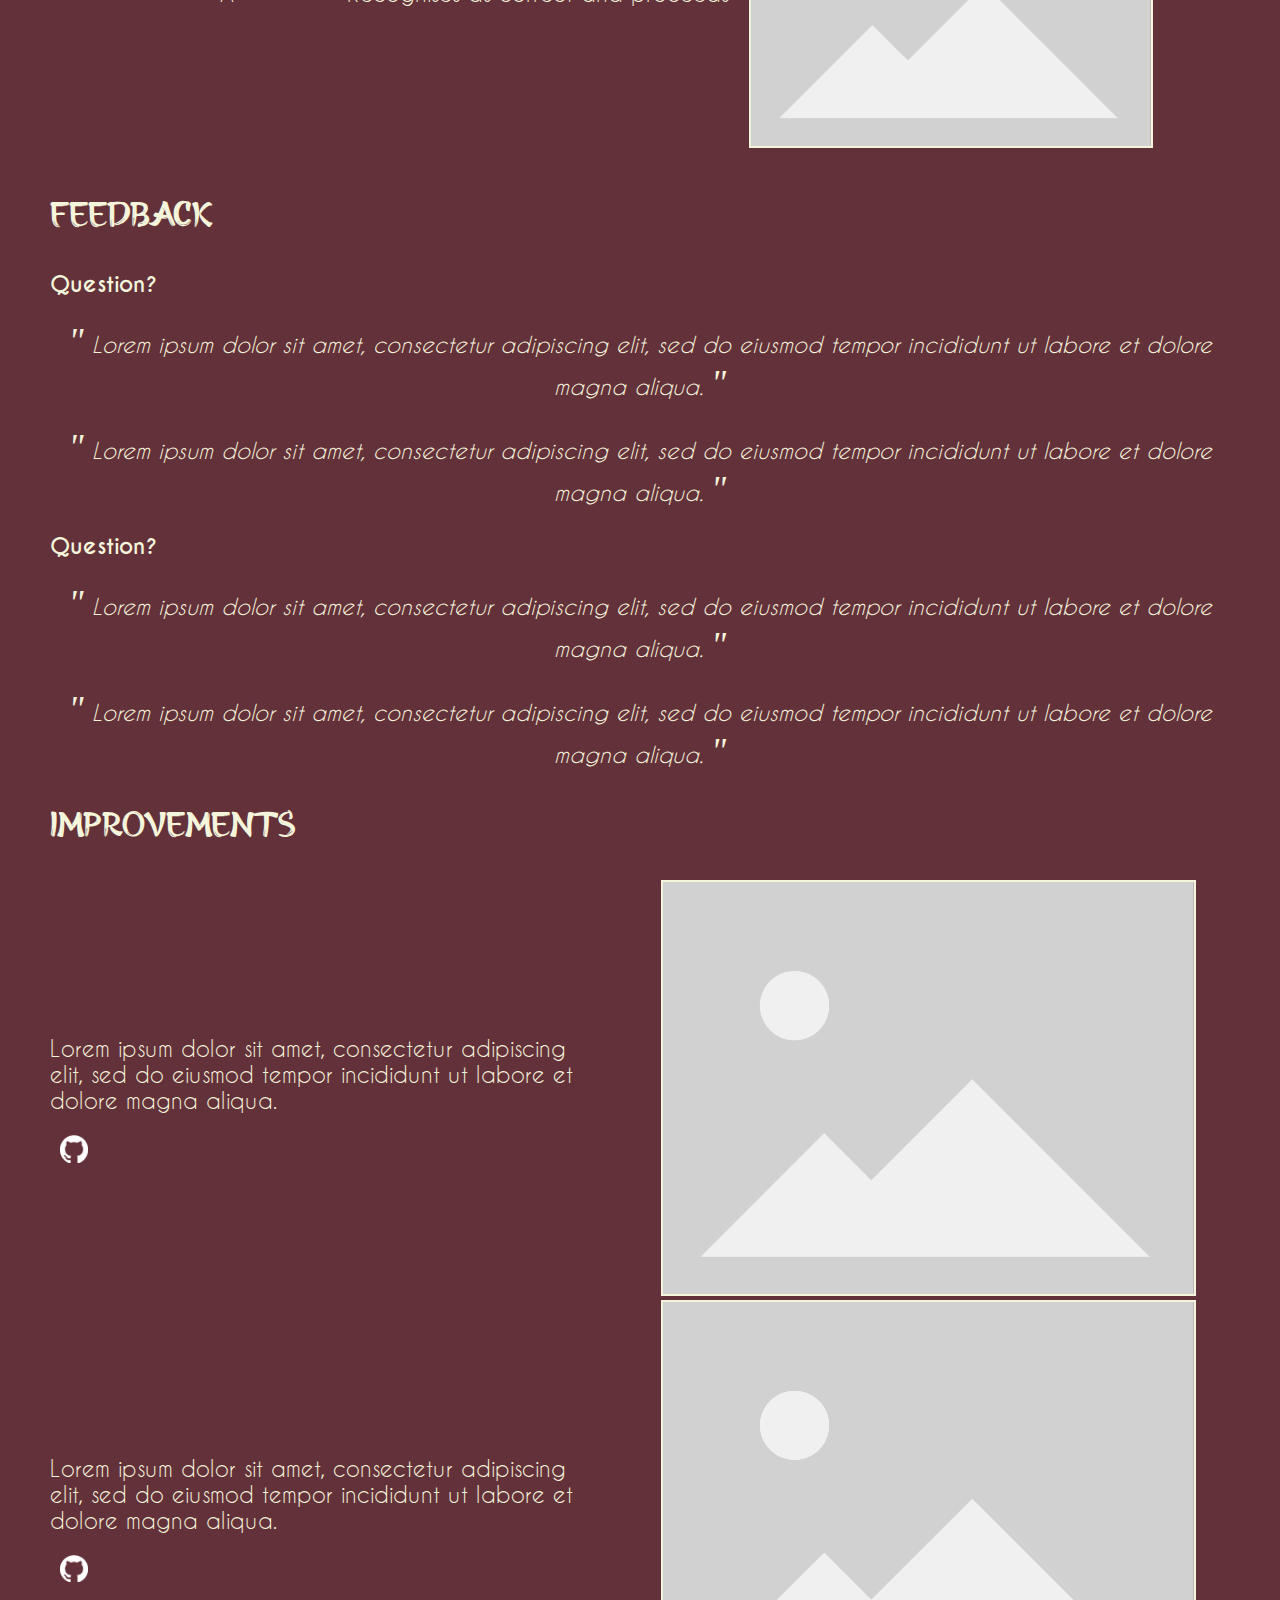
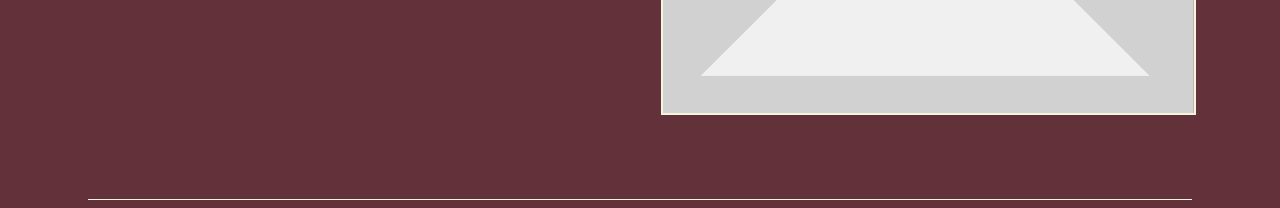
==== commit 2d30bba9: "Removed real links" ====
--- a/project1-development.html
+++ b/project1-development.html
@@ -70,7 +70,7 @@
               </p>
 
               <div>
-                <a href="https://github.com/RScottWSC/11portfolio" title="View Source Code" target="_blank">
+                <a href="" title="View Source Code" target="_blank">
                   <img src="./images/github-mark-white.png" class="link__repo" alt="GitHub">
                 </a>
               </div>
@@ -91,7 +91,7 @@
               </p>
 
               <div>
-                <a href="https://github.com/RScottWSC/11portfolio" title="View Source Code" target="_blank">
+                <a href="" title="View Source Code" target="_blank">
                   <img src="./images/github-mark-white.png" class="link__repo" alt="GitHub">
                 </a>
               </div>
@@ -158,7 +158,7 @@
 
           <div class="question">
             <p class="feedback__question">
-              Do you think the layout is easy to follow/ well organised?
+              Question?
             </p>
             <p class="feedback__answer">
               Lorem ipsum dolor sit amet, consectetur adipiscing elit, sed do eiusmod
@@ -172,7 +172,7 @@
 
           <div class="question">
             <p class="feedback__question">
-              What don't you like about the layout?
+              Question?
             </p>
             <p class="feedback__answer">
               Lorem ipsum dolor sit amet, consectetur adipiscing elit, sed do eiusmod
@@ -201,7 +201,7 @@
               </p>
 
               <div>
-                <a href="https://github.com/RScottWSC/11portfolio" title="View Source Code" target="_blank">
+                <a href="" title="View Source Code" target="_blank">
                   <img src="./images/github-mark-white.png" class="link__repo" alt="GitHub">
                 </a>
               </div>
@@ -222,7 +222,7 @@
               </p>
 
               <div>
-                <a href="https://github.com/RScottWSC/11portfolio" title="View Source Code" target="_blank">
+                <a href="" title="View Source Code" target="_blank">
                   <img src="./images/github-mark-white.png" class="link__repo" alt="GitHub">
                 </a>
               </div>
